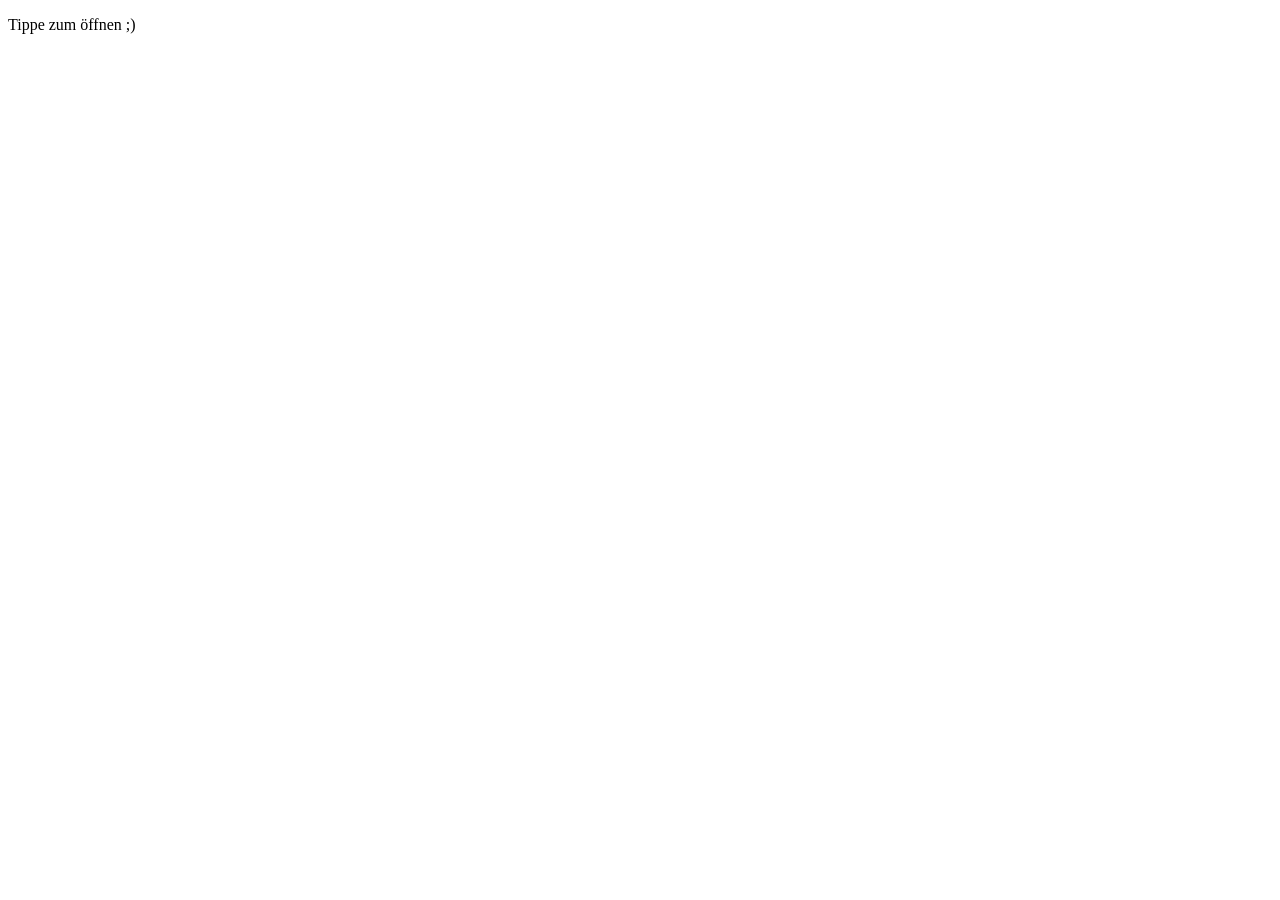
==== index.html @ d8eb607e "Initial commit" ====
<!DOCTYPE html>
<html lang="de">

<head>
    <meta charset="UTF-8">
    <meta name="viewport" content="width=device-width, initial-scale=1.0">
    <title>Meine Seite</title>
    <!-- Verlinkung zur CSS-Datei -->
</head>

<body>
    <main>
        <div class="sceneOne">
            <p class="headingSO">Tippe zum öffnen ;)</p>
            <div class="progressBarCon">
                <div class="progressBar"></div>
            </div>
            <div class="gift">
                <div class="lid"></div>
                <div class="box">
                    <div class="ribbon vertical"></div>
                    <div class="ribbon horizontal"></div>
                    <div class="bow"></div>
                </div>
            </div>
        </div>
    </main>
    <!-- Verlinkung zur JavaScript-Datei -->
    <script src="main.js"></script>
</body>

</html>
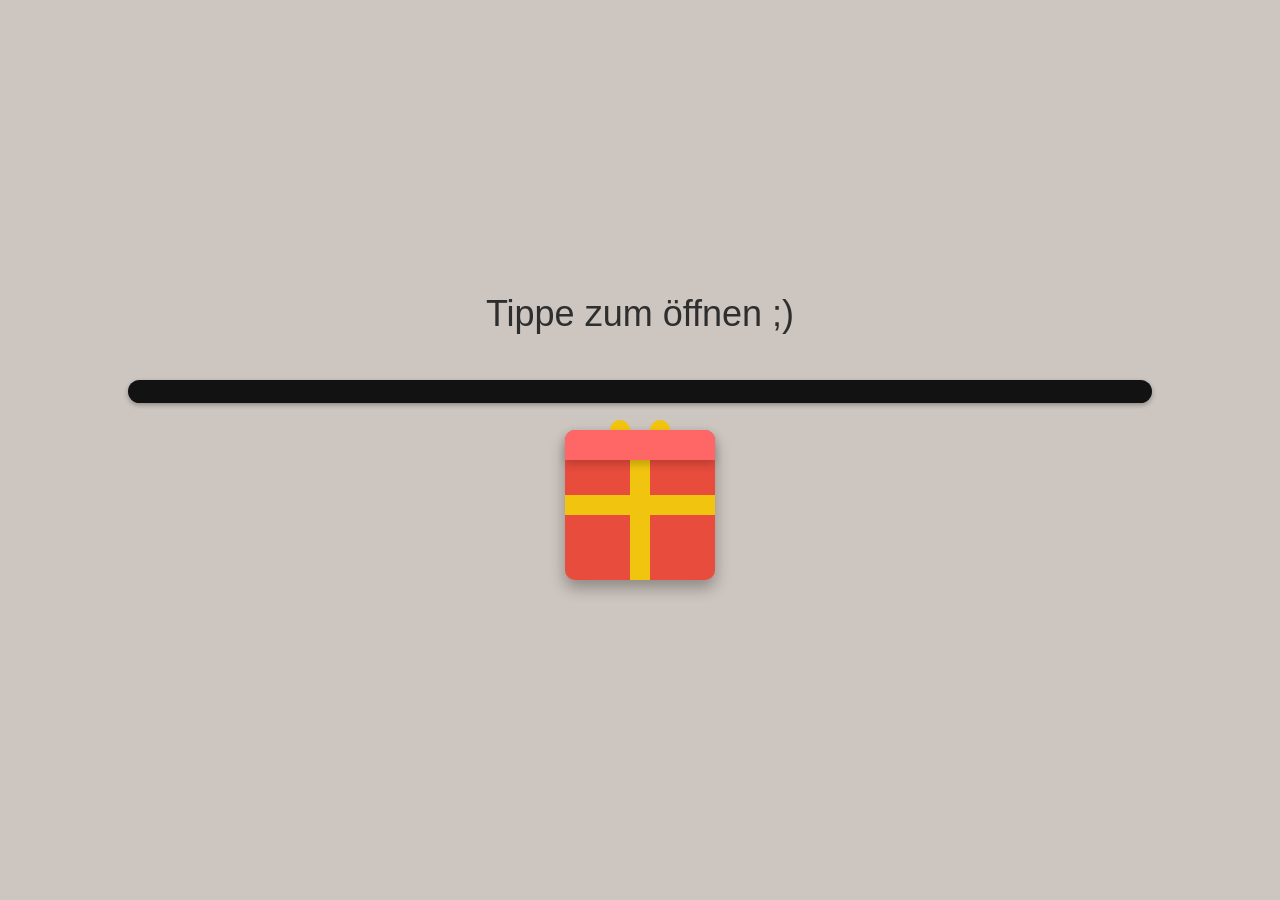
==== commit 2ffbf295: "Add link to CSS stylesheet in index.html" ====
--- a/index.html
+++ b/index.html
@@ -6,6 +6,7 @@
     <meta name="viewport" content="width=device-width, initial-scale=1.0">
     <title>Meine Seite</title>
     <!-- Verlinkung zur CSS-Datei -->
+    <link rel="stylesheet" href="basis.css">
 </head>
 
 <body>
@@ -29,4 +30,4 @@
     <script src="main.js"></script>
 </body>
 
-</html>+</html>
--- a/basis.css
+++ b/basis.css
@@ -0,0 +1,314 @@
+* {
+    padding: 0;
+    margin: 0;
+    box-sizing: border-box;
+}
+
+body,
+main {
+    height: 100vh;
+    width: 100vw;
+    font-family: 'Cursive', 'Comic Sans MS', sans-serif;
+    display: flex;
+    justify-content: center;
+    align-items: center;
+    overflow: hidden;
+}
+
+main {
+    position: fixed;
+    background: #CDC5BF;
+    display: flex;
+    justify-content: center;
+    align-items: center;
+    flex-direction: column;
+}
+
+.cakeContainer {
+    position: fixed;
+    bottom: 20px;
+    left: 50%;
+    transform: translateX(-50%);
+    z-index: 10;
+}
+
+.cake {
+    width: 200px;
+    height: 120px;
+    background: #f39c12;
+    border-radius: 0 0 20px 20px;
+    position: relative;
+    display: flex;
+    justify-content: center;
+    align-items: flex-start;
+}
+
+.cakeTop {
+    position: absolute;
+    top: 0;
+    width: 100%;
+    height: 30px;
+    background: #e74c3c;
+    border-radius: 20px 20px 0 0;
+    display: flex;
+    justify-content: flex-start;
+    align-items: flex-start;
+    position: relative;
+}
+
+.candle {
+    position: absolute;
+    bottom: 100%;
+    width: 10px;
+    height: 30px;
+    background: #fff;
+    border-radius: 3px;
+    cursor: pointer;
+}
+
+.flame {
+    position: absolute;
+    top: -10px;
+    left: 50%;
+    transform: translateX(-50%);
+    width: 6px;
+    height: 10px;
+    background: orange;
+    border-radius: 50%;
+    animation: flicker 0.5s infinite alternate;
+}
+
+.cakeHint {
+    margin-top: 1rem;
+    font-size: 1.2rem;
+    color: #2e2e2e;
+    cursor: pointer;
+    transition: color 0.3s ease;
+}
+
+.cakeHint:hover {
+    color: #e67e22;
+    /* Farbe beim Hover ändern */
+}
+
+@keyframes flicker {
+    0% {
+        transform: translateX(-50%) scaleY(1);
+        opacity: 1;
+    }
+
+    100% {
+        transform: translateX(-50%) scaleY(1.3);
+        opacity: 0.8;
+    }
+}
+
+/* Szene */
+.sceneOne {
+    width: 100%;
+    height: 100%;
+    display: flex;
+    flex-direction: column;
+    justify-content: center;
+    align-items: center;
+    perspective: 600px;
+    /* 3D-Perspektive für Geschenk */
+    cursor: pointer;
+    transition: opacity 0.2s ease;
+}
+
+/* Ballons */
+.balloon {
+    position: absolute;
+    bottom: -100px;
+    width: 40px;
+    height: 60px;
+    border-radius: 50% 50% 50% 50%;
+    background: pink;
+    animation-timing-function: ease-out;
+    pointer-events: none;
+    /* Ballons sollen nicht klickbar sein */
+    z-index: 5;
+    transform: translateX(0);
+}
+
+/* Überschrift */
+.headingSO {
+    font-size: 2.25rem;
+    margin-bottom: 3vh;
+    color: #2e2e2e;
+}
+
+/* Progressbar */
+.progressBarCon {
+    width: 80vw;
+    height: 2.5vh;
+    background: #121212;
+    border-radius: 15px;
+    overflow: hidden;
+    margin-top: 2vh;
+    box-shadow: 0 2px 5px rgba(0, 0, 0, 0.3);
+}
+
+.progressBar {
+    width: 0;
+    height: 100%;
+    border-radius: 15px;
+    background: linear-gradient(180deg, #335979, #4694d6);
+    transition: width 0.5s ease;
+}
+
+/* Konfetti */
+.confetti {
+    position: absolute;
+    /* wichtig! */
+    width: 10px;
+    height: 10px;
+    border-radius: 50%;
+    pointer-events: none;
+    /* klickbar nicht blockieren */
+    z-index: 1000;
+    /* über allem anderen */
+}
+
+/* Geschenk */
+.gift {
+    position: relative;
+    width: 150px;
+    height: 150px;
+    margin: 3vh 0;
+}
+
+/* Vertikales und horizontales Band */
+.ribbon {
+    position: absolute;
+    background: #f1c40f;
+    /* goldfarbenes Band */
+}
+
+.ribbon.vertical {
+    width: 20px;
+    height: 100%;
+    top: 0;
+    left: 50%;
+    transform: translateX(-50%);
+}
+
+.sceneOne,
+.gift {
+    outline: none;
+    /* entfernt den blauen Fokusrahmen */
+    -webkit-tap-highlight-color: transparent;
+    /* für mobile Geräte */
+    user-select: none;
+    /* verhindert blauen Texthighlight beim Tippen */
+}
+
+.ribbon.horizontal {
+    width: 100%;
+    height: 20px;
+    top: 50%;
+    left: 0;
+    transform: translateY(-50%);
+}
+
+/* Schleife oben */
+.bow {
+    position: absolute;
+    width: 40px;
+    height: 20px;
+    top: 0;
+    left: 50%;
+    transform: translate(-50%, -50%);
+    display: flex;
+    justify-content: center;
+    align-items: center;
+}
+
+/* Die zwei Schleifenflügel */
+.bow::before,
+.bow::after {
+    content: '';
+    width: 20px;
+    height: 20px;
+    background: #f1c40f;
+    border-radius: 50%;
+    position: absolute;
+}
+
+.bow::before {
+    left: -10px;
+    transform: rotate(-30deg);
+}
+
+.bow::after {
+    right: -10px;
+    transform: rotate(30deg);
+}
+
+/* Geschenk-Box */
+.box {
+    width: 100%;
+    height: 100%;
+    background: #e74c3c;
+    /* leicht dunkleres Rot für Kontrast */
+    border-radius: 10px;
+    position: relative;
+    z-index: 1;
+    box-shadow: 0 8px 15px rgba(0, 0, 0, 0.3);
+    display: flex;
+    justify-content: center;
+    align-items: center;
+}
+
+/* Geschenk-Deckel */
+.lid {
+    width: 100%;
+    height: 30px;
+    background: #ff6666;
+    border-radius: 10px 10px 0 0;
+    position: absolute;
+    top: 0;
+    left: 0;
+    transform-origin: top center;
+    transition: transform 0.6s ease-in-out;
+    z-index: 2;
+    box-shadow: 0 4px 8px rgba(0, 0, 0, 0.2);
+}
+
+/* Öffnen des Geschenks */
+.gift.open .lid {
+    transform: rotateX(-120deg);
+}
+
+.textKastenCon {
+    width: 100vw;
+    height: auto;
+    display: flex;
+    flex-direction: column;
+    align-items: center;
+    justify-content: center;
+}
+
+.textKasten {
+    width: auto;
+    height: auto;
+    display: flex;
+    justify-content: center;
+    flex-direction: row;
+}
+
+.textTag {
+    opacity: 0;
+    display: inline-block;
+    font-size: 2rem;
+    margin: 0 1.5vw;
+    font-style: oblique;
+    transform: translateY(20px);
+    transition: opacity 0.3s ease, transform 0.3s ease;
+}
+
+.textTag.visible {
+    opacity: 1;
+    transform: translateY(0);
+}
